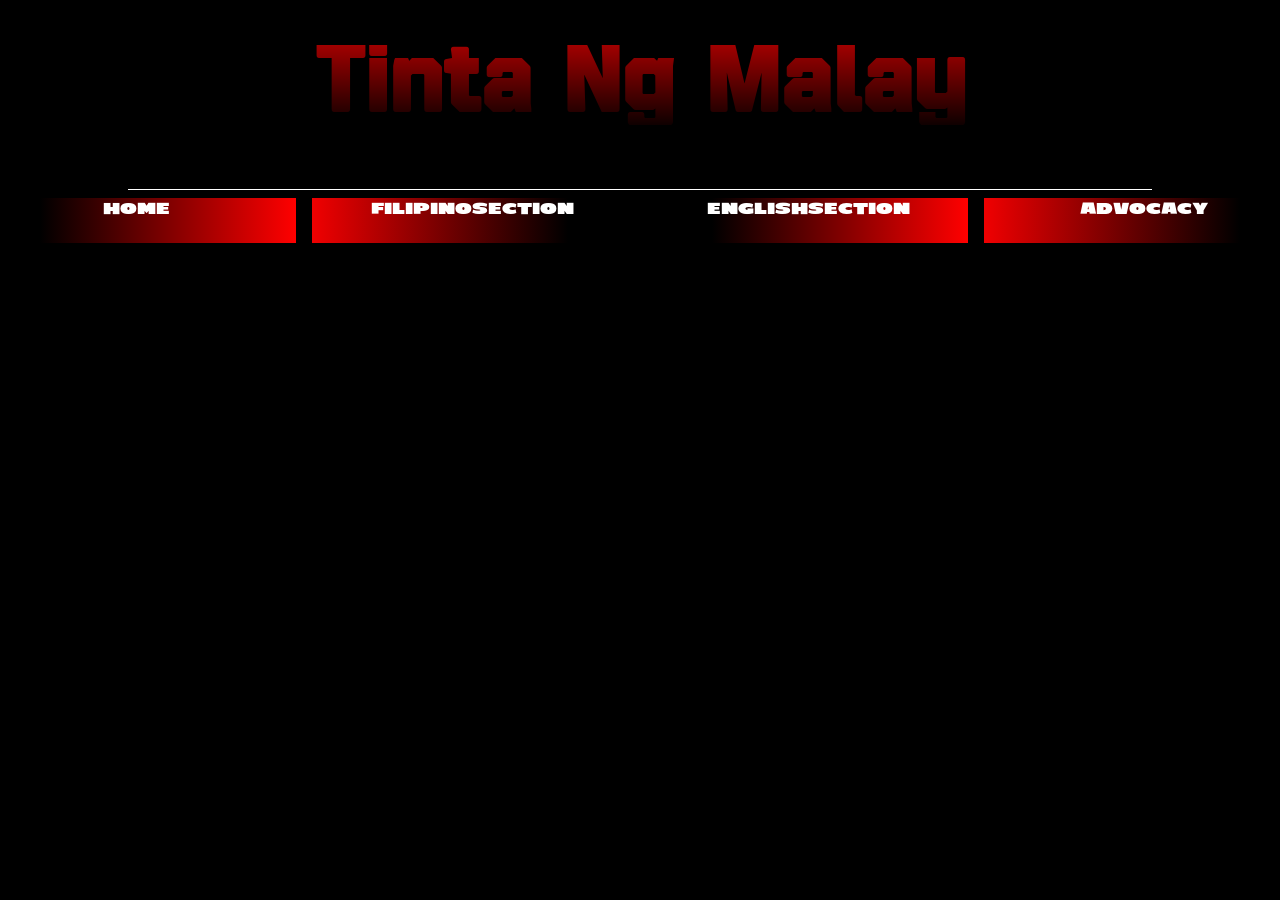
==== AboutSec.html @ 319cd52c "new file:   AboutSec.html 	new file:   AdvocacySec.html 	new file:   EnglishSec.html 	new file:   Fi" ====
<!DOCTYPE html>
<html lang="en">
<head>
    <meta charset="UTF-8">
    <meta name="viewport" content="width=device-width, initial-scale=1.0">
    <title>About</title>

    <link rel="stylesheet" href="style.css">
</head>
<body>
    <h1 class="title_fade">Tinta Ng Malay</h1>
    <hr class="thinlin">
    <div class="navigz">
        <a href="index.html" class="NaviButtRz">Home</a>
        <a href="FilipinoSec.html" class="NaviButtLz">FilipinoSection</a>
        <a href="EnglishSec.html" class="NaviButtRz">EnglishSection</a>
        <a href="AdvocacySec.html" class="NaviButtLz">Advocacy</a>
    </div>
</body>
</html>
---- style.css ----
body 
{
    background-color: black;
}

@font-face {
    font-family: Refin;
    src: url("Fonts/Refine.ttf");
}

@font-face {
    font-family: Ext;
    src: url("Fonts/Extended.ttf");
}

@keyframes slidein 
{
    from {
        opacity: 0;
        transform: translate(-2rem);
    }
    to 
    {
        opcaity: 1;
        transform: translate(0);
    }
}

@keyframes slideinR 
{
    from {
        opacity: 0;
        transform: translate(2rem);
    }
    to 
    {
        opcaity: 1;
        transform: translate(0);
    }
}

.title_fade
{


    background: linear-gradient(to bottom, #ff0000a1 0%, transparent 110%);
    -webkit-background-clip: text;
    background-clip: text;
    color: transparent;  
    
    text-align: center;
    line-height: 5rem;

    margin-top: 5vh;

    font-weight: 100rem;
    font-size: 6rem;
    font-family: Refin;
}

.thinlin 
{
    border: none;
    border-top: 0.2vh solid #ffffff;
    width: 80vw;

    margin-left: 1vw auto;
    margin-top: 1vh;
}

.bannersz
{
    position: relative;
    overflow: hidden;
    height: 50vh;
    width: 100%;

    animation: slidein 1s ease-out forwards;
}

.redlin
{
    position: absolute;
    top: 10%;
    left: -25%;
    width: 150vw;
    height: 40vh;
    border: none;
    background-image: linear-gradient(to right, transparent 15% ,#ff0000a1 50%, transparent 85% );
    z-index: -1;
}

.HEROBB
{
    background-image: url(Images/Banner.jpg);

    background-size: cover;

    margin: 7vw;
    margin-top: 15vh;

    width: 85%;
    height: 25vh;

    position: absolute;
}

.bannerheadder 
{
    color: #ffffff;
    font-family: Refin;
    font-size: 2rem;

    margin-top: 8vh;

    text-align: center;
}
.bannerheadderZ
{
    color: #ffffff;
    font-family: Refin;
    font-size: 2rem;

    margin-top: 8vh;

    text-align: center;
}

.chadz
{
    display: grid;
    
    grid-template-columns: repeat(2, 1fr);
    gap: 1vw;
    max-width: 100vw;
    margin: 1;
    padding: 0vw;

    animation: slideinR 1s ease-in backwards;
}

.Navii
{
    display: grid;
    place-items: center;

    grid-template-columns: repeat(1, 1fr);
    max-width: 100vw;

    gap: 1vh;
}


.NaviButtR
{
    background-image: linear-gradient(to right, #f00001 0%, black 40%, black 60%, red 100%);
    background-position: right bottom;
    background-size: 200% 100%;
    height: 5vh;
    width: 75vw;
    color: white;
    font-family: Ext;
    text-align: center;

    outline: none;
    border: none;

      animation: slideinR 1s ease-out backwards;

    transition: background-position 0.4s ease;

    text-decoration: none;
}

.navigz
{
        display: grid;
        grid-template-columns: repeat(2, 1fr);


        justify-content: center;
        gap:1rem;
}

.NaviButtRz
{
    background-image: linear-gradient(to right, #f00001 0%, black 40%, black 60%, red 100%);
    background-position: right bottom;
    background-size: 200% 100%;
    height: 5vh;
    width: 10w;
    color: white;
    font-family: Ext;
    text-align: center;

    border: none;

      animation: slideinR 1s ease-out backwards;

    transition: background-position 0.4s ease;

    outline: none;
    text-decoration: none;
}

.NaviButtLz
{
    background-image: linear-gradient(to right, #f00001 0%, black 40%, black 60%, red 100%);
    background-position: left bottom;
    background-size: 200% 100%;
    height: 5vh;
    width: 10w;
    color: white;
    font-family: Ext;
    text-align: center;

    border: none;

      animation: slideinR 1s ease-out backwards;

    transition: background-position 0.4s ease;

    outline: none;
    text-decoration: none;
}


.NaviButtR:hover
{
    background-position: left bottom;
}

.NaviButtRz:hover
{
    background-position: left bottom;
}
.NaviButtLz:hover
{
    background-position: right bottom;
}


.chad
{
    background-image: url("Images/Chad.jpg");
    background-size: cover;

    width: 50vw;
    height: 45vh;

    -webkit-mask-image: linear-gradient(to right, red 60%, transparent 90%);
    mask-image: linear-gradient(to right, red 60%, transparent 90%);

}

.chadq 
{
    background-image: linear-gradient(to bottom, transparent 0%, #ff0000a1 50%, transparent 100%);

    display: flex;

    justify-content: center;
    align-items: center;

    width: 35vw;
    height: 45vh;

    border-left: .05rem double white;

    margin: auto;

    font-family: Refin;
}

.chadq p1
{
    color: white;
    font-size: 1.5rem;
    margin-left: auto;
    margin-right: auto;
    text-align: center;
}

.vidcon
{
    display: grid;
    justify-content: center;
    align-items: center;

    width: 70%;

    margin: auto;
    
    margin-top: 1rem;
}

.vidz
{
    width: 100%;
    height: 100%;
    object-fit: cover;
}

@media (min-width: 768px)
{
    .smthsmthz
    {        

        margin-top: 15vh;

        animation: slidein 2s ease-out forwards;
        display: grid;
        grid-template-columns: repeat(1, 1fr);
        gap: 5vh;

        overflow: hidden;
    }

    .NaviButtR
    {
        width: 50vw;
    }

    .NaviButtRz
    {
        width: 25vw;
    }
    .NaviButtLz
    {
        width: 25vw;
    }

    .bannersz
    {
        height: 75vh;
        width: 100vw;
        justify-content: center;
        margin-right: auto;

        animation: slidein 2s ease-out forwards;
    }

    .redlin
    {
        height: 100%;
        width: 100vw;

        background-image: linear-gradient(to right, #ff0000a1 0%, transparent 80%);

    }

    .HEROBB
    {
        height: 50vh;
        width: 45vw;
        margin-left: 50vw;
        margin-top: 15vh;

    
    }

    .bannerheadder
    {
        margin-top: 20vh;
        font-size: 5rem;
        max-width: 35vw;
        margin-left: 5vw;
    }

    .chadz
    {
        max-width: 100vw;
        max-height: 75vh;
        background-image: linear-gradient(to right, transparent 20%, #f00001 100%);
        animation: slideinR 2s ease-in backwards;
    }

    .chad
    {
        width: 35vw;
        height: 85vh;

        margin-left: 1vw;

        -webkit-mask-image: linear-gradient(to right, red 40%, transparent 90%);
         mask-image: linear-gradient(to right, red 40%, transparent 90%);
    }

    .chadq
    {
        width: 15vw;
        margin: 0;
        margin-top: 25vh;
        margin-left: 0.5vw;

        border: none;

        background-image: linear-gradient(to right, transparent 0%, #ff000000 100%, transparent 100%);
    }

    .chadq p1
    {
        font-size: 5rem;
        margin-left: 30vw;
        margin-bottom: 20vh;
    }

    .vidcon
    {
        display: grid;
        justify-content: center;
        align-items: center;

        width: 30%;

        margin: auto;
    
        margin-top: 1rem;
    }

    .vidz
    {
        width: 100%;
        height: 100%;
        object-fit: cover;
    }

    .navigz
    {
        display: grid;
        grid-auto-flow: column  ;

        justify-content: center;
        gap:1rem;
    }
}
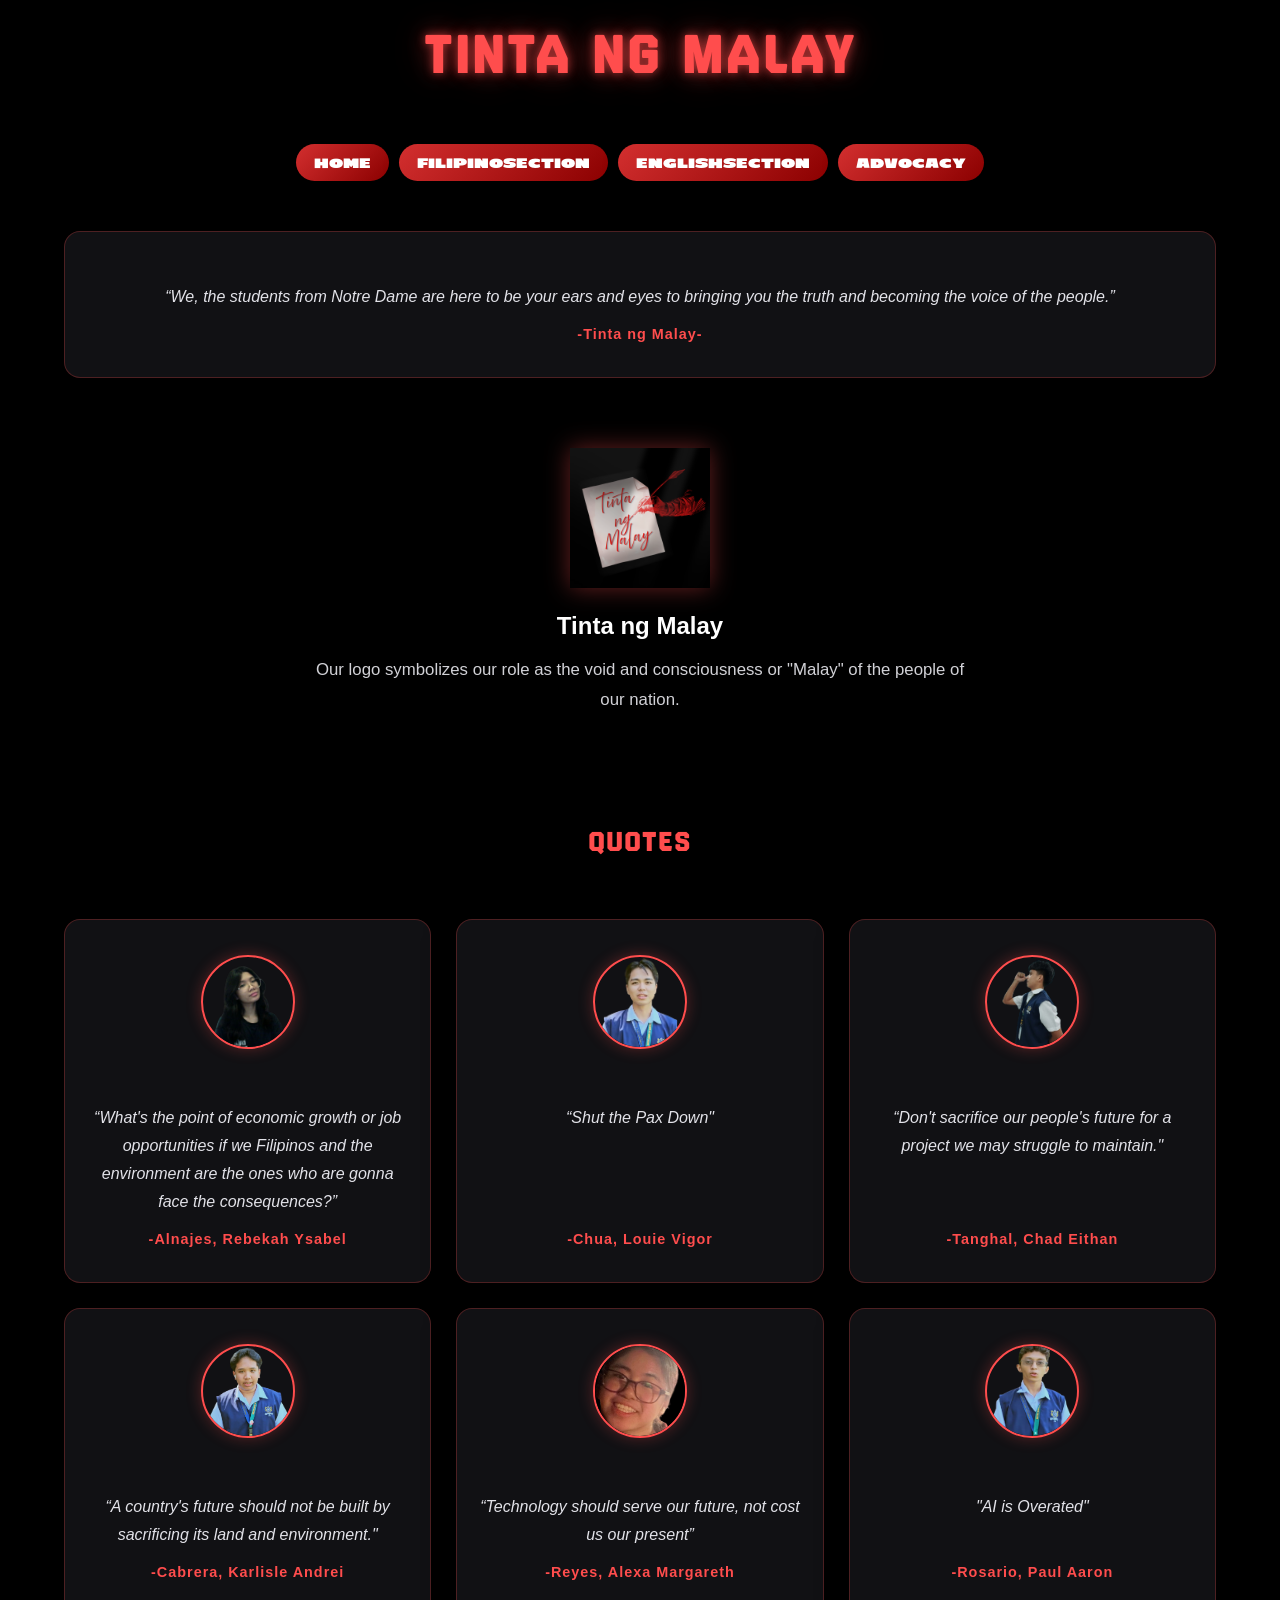
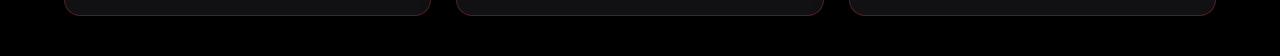
==== commit 66382998: "FINAL(SANA) FinalSoFar" ====
--- a/AboutSec.html
+++ b/AboutSec.html
@@ -1,20 +1,106 @@
 <!DOCTYPE html>
 <html lang="en">
-<head>
-    <meta charset="UTF-8">
-    <meta name="viewport" content="width=device-width, initial-scale=1.0">
-    <title>About</title>
+    <head>
+        <meta charset="UTF-8">
+        <meta name="viewport" content="width=device-width, initial-scale=1.0">
+        <title>About</title>
+        <link rel="stylesheet" href="style.css">
+    </head>
+    <body class="page-about">
+    <header class="main-header">
+        <h1 class="title_fade">Tinta Ng Malay</h1>
+        <hr class="thinlin">
 
-    <link rel="stylesheet" href="style.css">
-</head>
-<body>
-    <h1 class="title_fade">Tinta Ng Malay</h1>
-    <hr class="thinlin">
-    <div class="navigz">
-        <a href="index.html" class="NaviButtRz">Home</a>
-        <a href="FilipinoSec.html" class="NaviButtLz">FilipinoSection</a>
-        <a href="EnglishSec.html" class="NaviButtRz">EnglishSection</a>
-        <a href="AdvocacySec.html" class="NaviButtLz">Advocacy</a>
-    </div>
+        <nav class="navigz-horizontal">
+            <a href="index.html" class="NaviButtR">Home</a>
+            <a href="FilipinoSec.html" class="NaviButtR">FilipinoSection</a>
+            <a href="EnglishSec.html" class="NaviButtR">EnglishSection</a>
+            <a href="AdvocacySec.html" class="NaviButtR">Advocacy</a>
+        </nav>
+    </header>
+
+    <main class="content-container">
+                <section class="chadz">
+            <blockquote class="chad-blockquote">
+                <p>“We, the students from Notre Dame are here to be your ears and eyes to bringing you the truth and becoming the voice of the people.”</p>
+                <cite> -Tinta ng Malay-</cite>
+            </blockquote>
+        </section>
+        <section class="about">
+        <div class="logo-wrapper">
+            <img src="Images/Logo.png" alt="Tinta ng Malay Logo" class="about-logo">
+        </div>
+        <h2 class="logo-title">Tinta ng Malay</h2>
+        <p class="description">Our logo symbolizes our role as the void and consciousness or "Malay" of the people of our  nation.</p>
+        </section>
+
+        <h3 class="section-heading">Quotes</h3>
+
+        <div class="team-quotes">
+
+            <section class="chadz">
+                <div class="chad">
+                    <img src="Images/Alnajes.png" alt="Chad" class="chadimg">
+                </div>
+                <blockquote class="chad-blockquote">
+                    <p>“What's the point of economic growth or job opportunities if we Filipinos and the environment are the ones who are gonna face the consequences?”</p>
+                    <cite> -Alnajes, Rebekah Ysabel</cite>
+                </blockquote>
+            </section>
+            
+            <section class="chadz">
+                <div class="chad">
+                    <img src="Images/Chua.png" alt="Chad" class="chadimg">
+                </div>
+                <blockquote class="chad-blockquote">
+                    <p>“Shut the Pax Down"</p>
+                    <cite> -Chua, Louie Vigor</cite>
+                </blockquote>
+            </section>
+
+            <section class="chadz">
+                <div class="chad">
+                    <img src="Images/Chad.jpg" alt="Chad" class="chadimg">
+                </div>
+                <blockquote class="chad-blockquote">
+                    <p>“Don't sacrifice our people's future for a project we may struggle to maintain."</p>
+                    <cite> -Tanghal, Chad Eithan</cite>
+                </blockquote>
+            </section>
+
+            
+            <section class="chadz">
+                <div class="chad">
+                    <img src="Images/Carlile.png" alt="Chad" class="chadimg">
+                </div>
+                <blockquote class="chad-blockquote">
+                    <p>“A country's future should not be built by sacrificing its land and environment."</p>
+                    <cite> -Cabrera, Karlisle Andrei</cite>
+                </blockquote>
+            </section>
+
+            
+            <section class="chadz">
+                <div class="chad">
+                    <img src="Images/Reyes.jpg" alt="Chad" class="chadimg">
+                </div>
+                <blockquote class="chad-blockquote">
+                    <p>“Technology should serve our future, not cost us our present”</p>
+                    <cite> -Reyes, Alexa Margareth</cite>
+                </blockquote>
+            </section>
+
+
+            <section class="chadz">
+                <div class="chad">
+                <img src="Images/Rosario.png" alt="Chad" class="chadimg">
+                </div>
+                <blockquote class="chad-blockquote">
+                    <p>"AI is Overated"</p>
+                    <cite> -Rosario, Paul Aaron</cite>
+                </blockquote>
+            </section>
+        </div>
+    </main>
 </body>
 </html>
--- a/style.css
+++ b/style.css
@@ -1,6 +1,10 @@
 body 
 {
     background-color: black;
+    margin: 0;
+    padding: 0;
+    font-family: Arial, sans-serif;
+    color: white;
 }
 
 @font-face {
@@ -39,398 +43,514 @@
     }
 }
 
-.title_fade
-{
-
-
-    background: linear-gradient(to bottom, #ff0000a1 0%, transparent 110%);
-    -webkit-background-clip: text;
-    background-clip: text;
-    color: transparent;  
+.title_fade {
+    font-family: Refin, sans-serif;
+    font-size: 3.2rem;
+    font-weight: 800;
+    text-align: center;
+    letter-spacing: 4px;
+    text-transform: uppercase;
+    color: #ff4d4d;
+    text-shadow: 
+    0 0 10px rgba(255, 77, 77, 0.6), 
+    0 0 25px rgba(255, 77, 77, 0.4),
+    0 0 40px rgba(255, 77, 77, 0.2),
+    0 2px 4px rgba(0, 0, 0, 0.9);
+
+    margin: 20px 0 10px 0;
+    transition: all 0.3s ease-in-out;
+}
+
+    .title_fade:hover{
+        text-shadow:
+        0 0 15px rgba(255, 77, 77, 0.)
+        0 0 30px rgba(255, 77, 77, 0.6)
+        0 0 50px rgba(255, 77, 77, 0.4)
+        0 2px 4px rgba(0, 0, 0, 0.9);
+    transform: scale(1.01);
+
+    }
+
+.thinlin {
+    border: none;
+    height: 2px;
+    background: linear-gradient (90deg, transparent, #ff4d4d, transparent);
+    width: 80%;
+    margin: 15px auto 20px auto;
+}
+
+.navigz-horizontal {
+    display: flex;
+    justify-content: center;
+    align-items: center;
+    gap: 10px;
+    flex-wrap: wrap;
+    padding: 10px 0;
+}
+
+.NaviButtR {
+    padding: 10px 18px;
+    background: linear-gradient(135deg, #d32f2f, #8b0000);
+    color: white;
+    font-family: Ext, sans-serif;
+    text-align: center;
+    text-decoration: none;
+
+    border-radius: 30px;
+    border: none;
+    outline: none;
+
+    font-size: 0.85rem;
+    box-shadow: 0 4px 15px rgba(0, 0, 0, 0.4);
+    transition: all 0.3s ease;
+    animation: slideinR 1s ease-out backwards;
+}
+
+.NaviButtR:hover {
+    background: linear-gradient(135deg, #ff3333, #a00000);
+    transform: translateY(-2px) scale(1.02);
+    box-shadow: 0 6px 18px rgba(211, 47, 47, 0.7);
+}
+
+.content-container {
+    width: 90%;
+    max-width: 900px;
+    margin: 25px auto;
+    display: flex;
+    flex-direction: column;
+    gap: 25px;
+}
+
+.advocacy-card {
+    text-align: center;
+    padding: 20px 15px;
+    border-radius: 12px;
+    background: rgba(20, 20, 22, 0.9);
+    box-shadow: 0 8px 24px rgba(0, 0, 0, 0.5);
+    transition: transform 0.3s ease, box-shadow 0.3s ease;
+}
+
+.bannerheader {
+    color: #ffffff;
+    font-family: Refin, sans-serif;
+    font-size: 2rem;
+    margin-top: 5px;
+    margin-bottom: 15px;
+    text-align: center;
+}
+
+.vidcon {
+    display: flex;
+    justify-content: center;
+    align-items: center;
+    width: 100%;
+    max-width: 100vw;
+    height: 100%;
+    max-height: 100vh;
+    border: none;
     
-    text-align: center;
-    line-height: 5rem;
-
-    margin-top: 5vh;
-
-    font-weight: 100rem;
-    font-size: 6rem;
-    font-family: Refin;
-}
-
-.thinlin 
-{
-    border: none;
-    border-top: 0.2vh solid #ffffff;
-    width: 80vw;
-
-    margin-left: 1vw auto;
-    margin-top: 1vh;
-}
-
-.bannersz
-{
-    position: relative;
-    overflow: hidden;
-    height: 50vh;
-    width: 100%;
-
-    animation: slidein 1s ease-out forwards;
-}
-
-.redlin
-{
-    position: absolute;
-    top: 10%;
-    left: -25%;
-    width: 150vw;
-    height: 40vh;
-    border: none;
-    background-image: linear-gradient(to right, transparent 15% ,#ff0000a1 50%, transparent 85% );
-    z-index: -1;
-}
-
-.HEROBB
-{
-    background-image: url(Images/Banner.jpg);
-
-    background-size: cover;
-
-    margin: 7vw;
-    margin-top: 15vh;
-
-    width: 85%;
-    height: 25vh;
-
-    position: absolute;
-}
-
-.bannerheadder 
-{
-    color: #ffffff;
-    font-family: Refin;
-    font-size: 2rem;
-
-    margin-top: 8vh;
-
-    text-align: center;
-}
-.bannerheadderZ
-{
-    color: #ffffff;
-    font-family: Refin;
-    font-size: 2rem;
-
-    margin-top: 8vh;
-
-    text-align: center;
+}
+
+.advocacy-card img {
+    max-width: 100%;
+    height: auto;
+    border-radius: 8px;
+    border: 2px solid #ff4d4d;
+    box-shadow: 0 4px 15px rgba(0, 0, 0, 0.6);
 }
 
 .chadz
 {
-    display: grid;
-    
-    grid-template-columns: repeat(2, 1fr);
-    gap: 1vw;
-    max-width: 100vw;
-    margin: 1;
-    padding: 0vw;
-
-    animation: slideinR 1s ease-in backwards;
-}
-
-.Navii
-{
-    display: grid;
-    place-items: center;
-
-    grid-template-columns: repeat(1, 1fr);
-    max-width: 100vw;
-
-    gap: 1vh;
-}
-
-
-.NaviButtR
-{
-    background-image: linear-gradient(to right, #f00001 0%, black 40%, black 60%, red 100%);
-    background-position: right bottom;
-    background-size: 200% 100%;
-    height: 5vh;
-    width: 75vw;
-    color: white;
-    font-family: Ext;
+    display: flex;
+    flex-direction: column;
+    align-items: center;
+    gap: 15px;
+    background: rgba(20, 20, 22, 0.9);
+    border-left: 4px solid #ff4d4d;
+    border-radius: 8px;
+    padding: 20px;
     text-align: center;
-
-    outline: none;
-    border: none;
-
-      animation: slideinR 1s ease-out backwards;
-
-    transition: background-position 0.4s ease;
-
-    text-decoration: none;
-}
-
-.navigz
-{
-        display: grid;
-        grid-template-columns: repeat(2, 1fr);
-
-
+    animation: slideinR 1s ease-out backwards;
+}
+
+.chadimg {
+    width: 110px;
+    max-width: 140px;
+    height: auto;
+    object-fit: cover;
+    border-radius: 8px;
+    border: 2px solid #ff4d4d;
+}
+
+.chadq {
+    margin: 0;
+    font-family: Refin, sans-serif;
+}
+
+.chadq p1 {
+    color: #ff4d4d;
+    font-size: 1.5rem;
+    font-weight: bold;
+    display: block;
+}
+
+.chad cite {
+    display: block;
+    margin-top: 5px;
+    font-style: normal;
+    font-size: 1rem;
+    color: #cccccc;
+}
+
+@media (min-weidth: 768px) {
+    .title_fade {
+        font-size: 5rem;
+    }
+
+    .NaviButtR {
+        font-size: 1rem;
+        padding: 12px 24px;
+    }
+
+    .bannerheader {
+        font-size: 2.5rem;
+    }
+
+    .chadz {
+        flex-direction: row;
         justify-content: center;
-        gap:1rem;
-}
-
-.NaviButtRz
-{
-    background-image: linear-gradient(to right, #f00001 0%, black 40%, black 60%, red 100%);
-    background-position: right bottom;
-    background-size: 200% 100%;
-    height: 5vh;
-    width: 10w;
-    color: white;
-    font-family: Ext;
-    text-align: center;
-
-    border: none;
-
-      animation: slideinR 1s ease-out backwards;
-
-    transition: background-position 0.4s ease;
-
-    outline: none;
-    text-decoration: none;
-}
-
-.NaviButtLz
-{
-    background-image: linear-gradient(to right, #f00001 0%, black 40%, black 60%, red 100%);
-    background-position: left bottom;
-    background-size: 200% 100%;
-    height: 5vh;
-    width: 10w;
-    color: white;
-    font-family: Ext;
-    text-align: center;
-
-    border: none;
-
-      animation: slideinR 1s ease-out backwards;
-
-    transition: background-position 0.4s ease;
-
-    outline: none;
-    text-decoration: none;
-}
-
-
-.NaviButtR:hover
-{
-    background-position: left bottom;
-}
-
-.NaviButtRz:hover
-{
-    background-position: left bottom;
-}
-.NaviButtLz:hover
-{
-    background-position: right bottom;
-}
-
-
-.chad
-{
-    background-image: url("Images/Chad.jpg");
-    background-size: cover;
-
-    width: 50vw;
-    height: 45vh;
-
-    -webkit-mask-image: linear-gradient(to right, red 60%, transparent 90%);
-    mask-image: linear-gradient(to right, red 60%, transparent 90%);
-
-}
-
-.chadq 
-{
-    background-image: linear-gradient(to bottom, transparent 0%, #ff0000a1 50%, transparent 100%);
-
-    display: flex;
-
-    justify-content: center;
-    align-items: center;
-
-    width: 35vw;
-    height: 45vh;
-
-    border-left: .05rem double white;
-
-    margin: auto;
-
-    font-family: Refin;
-}
-
-.chadq p1
-{
-    color: white;
-    font-size: 1.5rem;
-    margin-left: auto;
-    margin-right: auto;
-    text-align: center;
-}
-
-.vidcon
-{
-    display: grid;
-    justify-content: center;
-    align-items: center;
-
-    width: 70%;
-
-    margin: auto;
-    
-    margin-top: 1rem;
-}
-
-.vidz
-{
-    width: 100%;
-    height: 100%;
-    object-fit: cover;
-}
-
-@media (min-width: 768px)
-{
-    .smthsmthz
-    {        
-
-        margin-top: 15vh;
-
-        animation: slidein 2s ease-out forwards;
-        display: grid;
-        grid-template-columns: repeat(1, 1fr);
-        gap: 5vh;
-
+        gap: 25px;
+        text-align: left;
+    }
+
+    .chadq p1 {
+        font-size: 2rem;
+    }
+}
+    .advocacy-card {
+        background: radial-gradient (circle at top, rgba(35, 12, 12, 0.95), rgba(12, 12, 15, 0.98));
+        border: 1px solid rgba(255, 77, 77, 0.5);
+        border-radius: 18px;
+        padding: 30px 20px;
+        text-align: center;
+        box-shadow: 0 0 30px rgba(255, 0, 0, 0.15), rgba(0, 0, 0, 0.8);
+        width: 100%;
+        max-width: 800px;
+        margin: 30px auto;
+        box-sizing: border-box;
+    }
+
+    .stage {
+        display: inline-flex;
+        align-items: center;
+        gap: 8px;
+        background: rgba(255, 0, 0, 0.15);
+        border: 1px solid rgba(255, 77, 77, 0.5);
+        color: #ff4d4d;
+        font-size: 0.75rem;
+        font-weight: bold;
+        letter-spacing: 1.5px;
+        padding: 6px 16px;
+        border-radius: 20px;
+        margin-bottom: 15px;
+    }
+
+    .live-dot {
+        width: 8px;
+        height: 8px;
+        background-color: #ff3333;
+        border-radius: 50%;
+        box-shadow: 0 0 8px #ff3333;
+    }
+
+    .advocacy-title {
+        font-family: Refin, sans-serif;
+        color: #ffffff;
+        font-size: 2.2rem;
+        letter-spacing: 1px;
+        margin: 5px 0 25px 0;
+        text-shadow: 0 2px 10px rgba(255, 0, 0, 0.5);
+    }
+
+    .responsive-video-container {
+        position: relative;
+        padding-bottom: 56.25%;
+        height: 0;
         overflow: hidden;
-    }
-
-    .NaviButtR
-    {
-        width: 50vw;
-    }
-
-    .NaviButtRz
-    {
-        width: 25vw;
-    }
-    .NaviButtLz
-    {
-        width: 25vw;
-    }
-
-    .bannersz
-    {
-        height: 75vh;
-        width: 100vw;
-        justify-content: center;
-        margin-right: auto;
-
-        animation: slidein 2s ease-out forwards;
-    }
-
-    .redlin
-    {
-        height: 100%;
-        width: 100vw;
-
-        background-image: linear-gradient(to right, #ff0000a1 0%, transparent 80%);
-
-    }
-
-    .HEROBB
-    {
-        height: 50vh;
-        width: 45vw;
-        margin-left: 50vw;
-        margin-top: 15vh;
-
-    
-    }
-
-    .bannerheadder
-    {
-        margin-top: 20vh;
-        font-size: 5rem;
-        max-width: 35vw;
-        margin-left: 5vw;
-    }
-
-    .chadz
-    {
-        max-width: 100vw;
-        max-height: 75vh;
-        background-image: linear-gradient(to right, transparent 20%, #f00001 100%);
-        animation: slideinR 2s ease-in backwards;
-    }
-
-    .chad
-    {
-        width: 35vw;
-        height: 85vh;
-
-        margin-left: 1vw;
-
-        -webkit-mask-image: linear-gradient(to right, red 40%, transparent 90%);
-         mask-image: linear-gradient(to right, red 40%, transparent 90%);
-    }
-
-    .chadq
-    {
-        width: 15vw;
-        margin: 0;
-        margin-top: 25vh;
-        margin-left: 0.5vw;
-
-        border: none;
-
-        background-image: linear-gradient(to right, transparent 0%, #ff000000 100%, transparent 100%);
-    }
-
-    .chadq p1
-    {
-        font-size: 5rem;
-        margin-left: 30vw;
-        margin-bottom: 20vh;
-    }
-
-    .vidcon
-    {
-        display: grid;
-        justify-content: center;
-        align-items: center;
-
-        width: 30%;
-
-        margin: auto;
-    
-        margin-top: 1rem;
-    }
-
-    .vidz
-    {
+        border-radius: 12px;
+        border: 2px solid #ff4d4d;
+        box-shadow: 0 0 20px rgba(255, 0, 0, 0.3), 0 8px 25px rgba(0, 0, 0, 0.9);
+        margin-bottom: 25px;
+    }
+
+    .responsive-video-container iframe {
+        position: absolute;
+        top: 0;
+        left: 0;
         width: 100%;
         height: 100%;
+        border: 0;
+    }
+
+    .advocacy-description {
+        background: rgba(0, 0, 0, 0.4);
+        border-left: 4px solid #ff4d4d;
+        border-radius: 6px;
+        padding: 18px 22px;
+        text-align: left;
+        margin-top: 20px;
+    }
+    
+    .advocacy-description h3 {
+        color: #ff4d4d;
+        font-size: 1.2rem;
+        margin-top: 0;
+        margin-bottom: 8px;
+        font-family: Refin, sans-serif;
+    }
+
+    .advocacy-description p {
+        color: #d0d0d0;
+        font-size: 0.95rem;
+        line-height: 1.6;
+        margin: 0;
+    }
+
+    .NaviButtRz {
+        padding: 8px 18px;
+        background: linear-gradient(135deg, #d32f2f, #8b0000);
+        color: white;
+        text-align: center;
+        text-decoration: none;
+        border-radius: 30px;
+        font-size: 0.85rem;
+        font-weight: bold;
+        box-shadow: 0 4px 10px rgba(0, 0, 0, 0.4);
+        transition: all 0.3 ease;
+    }
+
+    .NaviButtRz:hover {
+        transform: translateY(-2px);
+        box-shadow: 0 0 15px rgba(255, 0, 0, 0.7);
+        background: linear-gradient(135deg, #ff1a1a, #990000);
+    }
+
+    .content-container {
+        max-width: 840px;
+        margin: 40px auto;
+        padding: 0 20px;
+    }
+
+    .article-card {
+        background: rgba(18, 18, 22, 0.95);
+        border: 1px solid rgba(255, 77, 77, 0.25);
+        border-radius: 16px;
+        padding: 40px 35px;
+        margin-bottom: 45px;
+        box-shadow: 0 15px 35px rgba(0, 0, 0, 0.7);
+        transition: border-color 0.3s ease, box-shadow 0.3s ease;
+    }
+
+    .article-card:hover {
+        border-color: rgba(255, 77, 77, 0.5);
+        box-shadow: 0 0 30px rgba(255, 0, 0, 0.15);
+    }
+
+    .article-header {
+        margin-bottom: 25px;
+        border-bottom: 0 0 30px rgba(255, 77, 77, 0.3);
+        padding-bottom: 15px;
+    }
+
+    .article-category {
+        display: inline-block;
+        color: #ff4d4d;
+        font-size: 0.75rem;
+        font-weight: 800;
+        letter-spacing: 2px;
+        background: rgba(255, 0, 0, 0.12);
+        border: 1px solid rgba(255, 77, 77, 0.4);
+        padding: 5px 14px;
+        border-radius: 20px;
+        margin-bottom: 12px;
+    }
+
+    .article-title {
+        font-family: Refin, sans-serif;
+        color: #ffffff;
+        font-size: 2.1rem;
+        line-height: 1.25;
+        margin: 5px 0 0 0;
+        margin-top: 12px;
+        margin-bottom: 12px;
+    }
+
+    .article {
+        font-size: 0.95rem;
+        color: #b0b0b8;
+        font-style: italic;
+        margin-top: 4px;
+        margin-bottom: 12px;
+    }
+    
+    .article-body p {
+        color: #d8d8dc;
+        font-size: 1.05rem;
+        line-height: 1.85rem;
+        margin-bottom: 22px;
+        text-align: justify;
+    }
+
+    .article-body p:last-child {
+        margin-bottom: 0;
+    }
+
+    @media (max-width: 600px) {
+        .article-card {
+        padding: 25px 20px;
+    }
+        .article-title {
+            font-size: 1.7rem;
+    }
+        .article-body p {
+            font-size: 0.98rem;
+            line-height: 1.75;
+        }
+    }
+
+    .article-title {
+        font-family: Refin, sans-serif;
+        color: #ffffff;
+        font-size: 2.1rem;
+        line-height: 1.25;
+        margin-top: 4px;
+        margin-bottom: 12px;
+    }
+
+    .article {
+        font-size: 0.95rem;
+        color: #a0a0aa;
+        font-style: italic;
+        margin-bottom: 20px;
+    }
+
+    .about {
+        text-align: center;
+        padding: 45px 30px;
+    }
+
+    .about-logo {
+        max-width: 140px;
+        height: auto;
+        margin-bottom: 15px;
+        filter: drop-shadow(0 0 12px rgba(255, 77, 77, 0.4));
+    }
+
+    .logo-title {
+        margin-top: 5px;
+        margin-bottom: 15px;
+    }
+
+    .description {
+        font-size: 1.05rem;
+        line-height: 1.8;
+        color: #d1d1d6;
+        max-width: 650px;
+        margin: 0 auto;
+    }
+
+    .content-container{
+        max-width: 1200px;
+        margin: 40px auto;
+        padding: 0 20px;
+    }
+
+    .section-heading {
+        font-family: Refin, sans-serif;
+        color: #ff4d4d;
+        font-size: 1.6rem;
+        text-align: center;
+        letter-spacing: 2px;
+        text-transform: uppercase;
+        margin: 40px 0 30px 0;
+    }
+
+    .team-quotes {
+        display: grid;
+        grid-template-columns: repeat(3, 1fr);
+        gap: 25px;
+        width: 100%;
+        height: 50%;
+    }
+
+    .chadz {
+        background: rgba(18, 18, 22, 0.95);
+        border: 1px solid rgba(255, 77, 77, 0.25);
+        border-radius: 16px;
+        padding: 35px 20px;
+        display: flex;
+        flex-direction: column;
+        align-items: center;
+        text-align: center;
+        box-shadow: 0 10px 30px rgba(0, 0, 0, 0.6);
+        transition: transform 0.3s ease, border-color 0.3 ease;
+    }
+
+    .chadz:hover {
+        transform: translateY(-5px);
+        border-color: rgba(255, 77, 77, 0.6);
+    }
+
+    .chad {
+        margin-bottom: 20px;
+    }
+
+    .chadimg {
+        width: 90px;
+        height: 90px;
+        border-radius: 50%;
         object-fit: cover;
-    }
-
-    .navigz
-    {
-        display: grid;
-        grid-auto-flow: column  ;
-
-        justify-content: center;
-        gap:1rem;
-    }
-}+        border: 2px solid #ff4d4d;
+        box-shadow: 0 0 15px rgba(255, 77, 77, 0.3);
+    }
+
+    .chad-blockquote {
+        margin: 0;
+        padding: 0;
+        display: flex;
+        flex-direction: column;
+        height: 100%;
+        justify-content: space-between;
+    }
+
+    .chad-blockquote p {
+        font-size: 1rem;
+        line-height: 1.75;
+        color: #e2e2e8;
+        font-style: italic;
+        margin-bottom: 15px;
+        text-align: center;
+    }
+
+    .chad-blockquote cite {
+        display: block;
+        font-size: 0.9rem;
+        font-weight: 700;
+        color: #ff4d4d;
+        font-style: normal;
+        letter-spacing: 1px;
+    }
+
+    @media(max-width: 900px) {
+        .team-quotes {
+            grid-template-columns: repeat(2, 1fr);
+        }
+    }
+
+    @media (max-width: 600px) {
+        .team-quotes {
+            grid-template-columns: 1fr;
+        }
+    }
+
+
